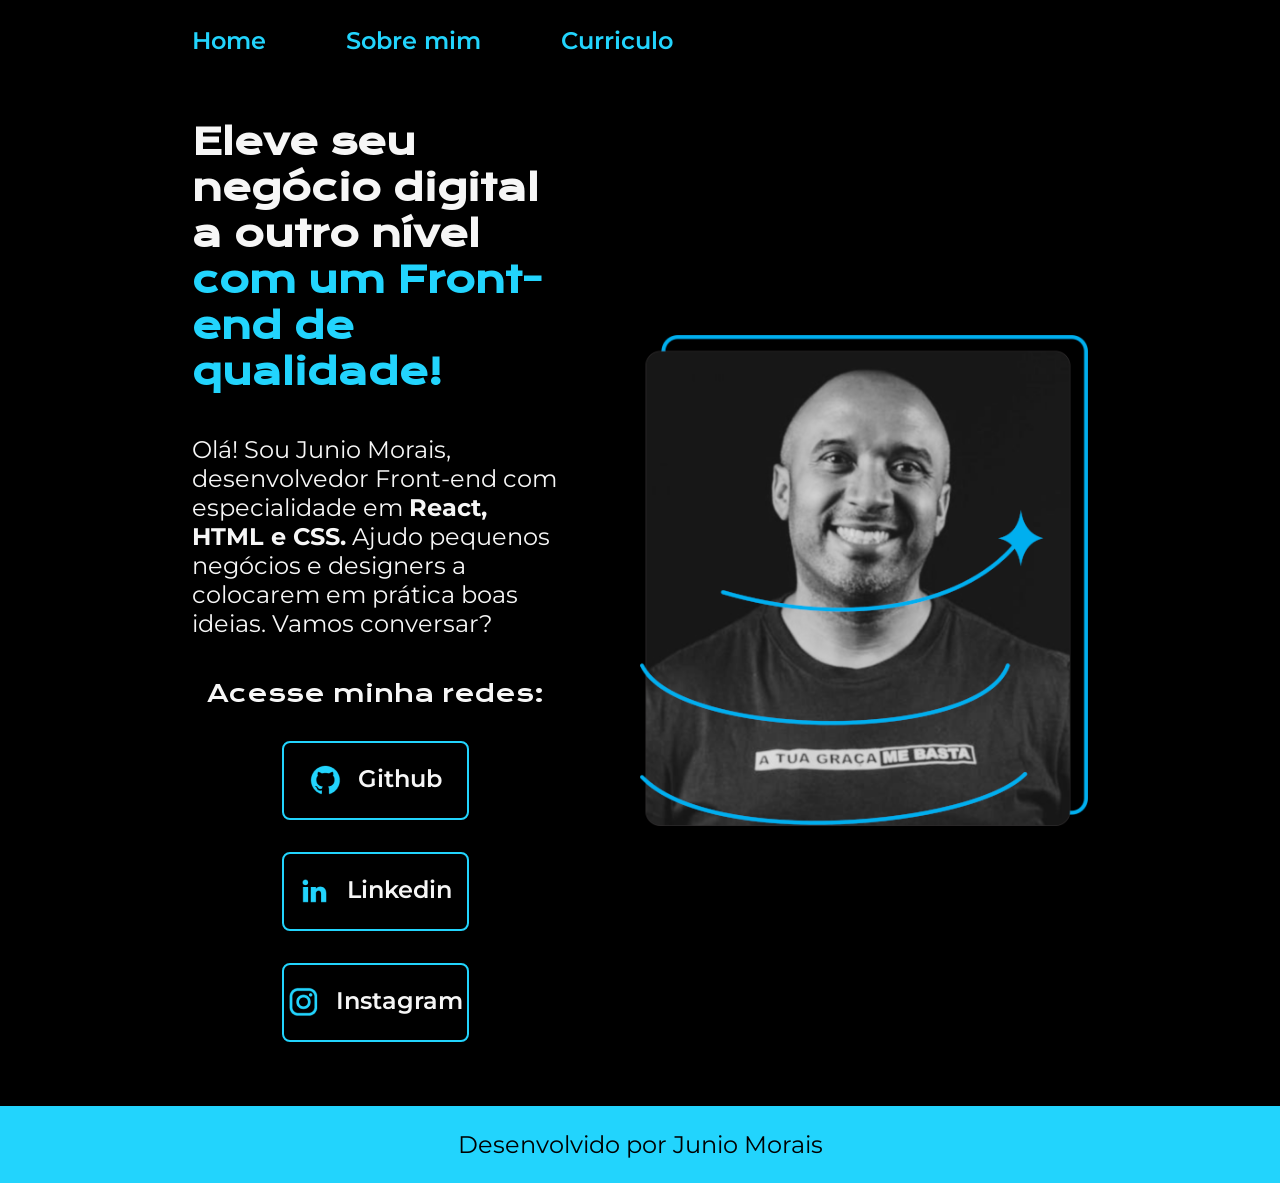
==== index.html @ e2fe4b87 "Add files via upload" ====
<!DOCTYPE html>
<html lang="pt-br">
<head>
    <meta charset="UTF-8">
    <meta name="viewport" content="width=device-width, initial-scale=1.0">
    <title>portifolio</title>
    <link rel="stylesheet" href="estilos/style.css">
</head>
<body>
    <header class="cabecalho">
        <nav class="cabecalho__menu">
            <a class="cabecalho__menu__link" href="index.html">Home</a>
            <a class="cabecalho__menu__link" href="about.html">Sobre mim</a>
            <a class="cabecalho__menu__link" href="curriculo.html">Curriculo</a>
        </nav>
    </header>
    <main class="apresentacao">
        <section class="apresentacao__conteudo">
            <h1 class="apresentacao__conteudo__titulo">Eleve seu negócio digital a outro nível <strong class="titulo-destaque">com um Front-end de qualidade!</strong></h1>
            <p class="apresentacao__conteudo__texto">Olá! Sou Junio Morais, desenvolvedor Front-end com especialidade em <strong>React, HTML e CSS.</strong> Ajudo pequenos negócios e designers a colocarem em prática boas ideias. Vamos conversar?</p>
            <div class="apresentacao__links">
                <h2 class="apresentacao__links__subtitulo">Acesse minha redes:</h2>
                <a class="apresentacao__links__navegacao" href="https://github.com/JUNIOMORAIS"> <img src="assets/github.png" alt="Github"> Github  </a>
                <a class="apresentacao__links__navegacao" href="https://www.linkedin.com/in/junio-morais/"> <img src="assets/linkedin.png" alt="Github"> Linkedin  </a>
                <a class="apresentacao__links__navegacao" href="https://www.instagram.com/juniovmorais/"> <img src="assets/instagram.png" alt="Instagram"> Instagram  </a>
            </div>
            
        </section>
        <img class="apresentacao__imagem" src="assets/imagem junio.png" alt="imagem joana">
    </main>
    <footer class="rodape"><p>Desenvolvido por Junio Morais</p></footer>
    
    
</body>
</html>
---- estilos/style.css ----
@import url('https://fonts.googleapis.com/css2?family=Krona+One&family=Montserrat:wght@100..900&display=swap');

:root {
    --cor-primaria: #000;
    --cor-secundaria:#f6f6f6;
    --cor-terciaria: #22d4fd;
    --cor-hover: #272727;

    --fonte-primaria: "Krona One", sans-serif;
    --fonte-secundaria: "Montserrat", sans-serif;
}

* {

    margin: 0;
    padding: 0;
}

body {
    /* height: 100vh; */
    box-sizing: border-box;
    background-color: var(--cor-primaria);
    color: var(--cor-secundaria);
}

.cabecalho {
    padding: 2% 0% 0% 15% ;
}

.cabecalho__menu {
    display: flex;
gap: 80px;
}

.cabecalho__menu__link {
    font-family: var(--fonte-secundaria);
    font-size: 1.5rem;
    font-weight: 600;
    color: var(--cor-terciaria);
    text-decoration: none;

}


.apresentacao {
   padding: 5% 15%;
    display: flex;
    align-items: center;
    justify-content: space-between;
    gap: 82px;

}

.apresentacao__conteudo{
    width: 50%;
    display: flex;
    flex-direction: column;
    gap: 40px;

}

.apresentacao__conteudo__titulo{
    font-size: 2.25rem;
    font-family: var(--fonte-primaria);
}

.titulo-destaque {

    color: var(--cor-terciaria);
}

.apresentacao__conteudo__texto{
    font-size: 1.5rem;
    font-weight: 400;
    font-family: var(--fonte-secundaria);

}

.apresentacao__links__subtitulo {

    font-family: var(--fonte-primaria);
    font-weight: 400;
    font-size: 1.5rem;
}

.apresentacao__links{
    display: flex;
    flex-direction: column;
    justify-content: space-between;
    align-items: center;
    gap: 32px;

}

.apresentacao__links__navegacao{
    /* background-color: #22d4fd; */
    display: flex;
    justify-content: center;
    gap: 16px;
    border: 2px solid var(--cor-terciaria);
    width: 50%;
    text-align: center;
    border-radius: 8px;
    font-size: 1.5rem;
    font-weight: 600;
    padding: 21.5px 0;
    text-decoration: none;
    color: var(--cor-secundaria);
    font-family: var(--fonte-secundaria);
}

.apresentacao__links__link:hover {

    background-color: var(--cor-hover);
}

.apresentacao__imagem {
    width: 50%;
}

.rodape {
    color: var(--cor-primaria);
    background-color: var(--cor-terciaria);
    padding: 24px;
    text-align: center;
    font-family: var(--fonte-secundaria);
    font-size: 1.5rem;
    font-weight: 400;
}

@media (max-width: 1200px){
   .cabecalho{
    padding: 10%;
   }

   .cabecalho__menu{
    justify-content: center;

   }
   
    .apresentacao{
        flex-direction: column-reverse;
        padding: 5%;
    }

    .apresentacao__conteudo{
        width: auto;
    }
}


.apresentacao__conteudo__texto a{
    text-decoration: none;
    color: var(--cor-terciaria);
}
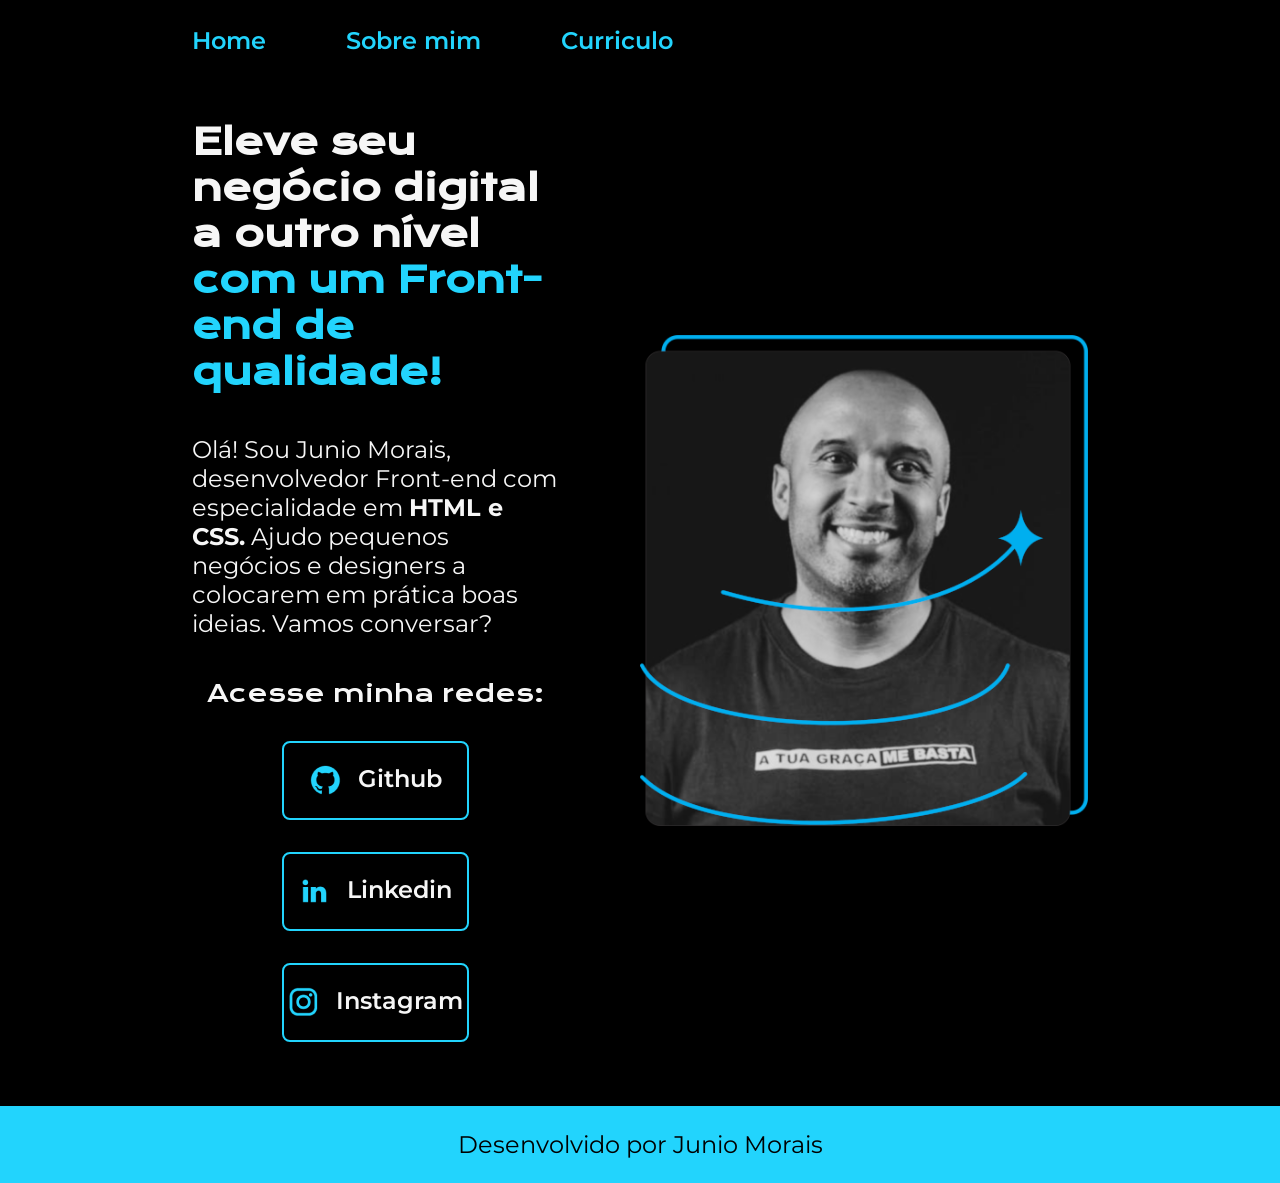
==== commit 6cb5d853: "Update index.html" ====
--- a/index.html
+++ b/index.html
@@ -17,7 +17,7 @@
     <main class="apresentacao">
         <section class="apresentacao__conteudo">
             <h1 class="apresentacao__conteudo__titulo">Eleve seu negócio digital a outro nível <strong class="titulo-destaque">com um Front-end de qualidade!</strong></h1>
-            <p class="apresentacao__conteudo__texto">Olá! Sou Junio Morais, desenvolvedor Front-end com especialidade em <strong>React, HTML e CSS.</strong> Ajudo pequenos negócios e designers a colocarem em prática boas ideias. Vamos conversar?</p>
+            <p class="apresentacao__conteudo__texto">Olá! Sou Junio Morais, desenvolvedor Front-end com especialidade em <strong> HTML e CSS.</strong> Ajudo pequenos negócios e designers a colocarem em prática boas ideias. Vamos conversar?</p>
             <div class="apresentacao__links">
                 <h2 class="apresentacao__links__subtitulo">Acesse minha redes:</h2>
                 <a class="apresentacao__links__navegacao" href="https://github.com/JUNIOMORAIS"> <img src="assets/github.png" alt="Github"> Github  </a>
@@ -32,4 +32,4 @@
     
     
 </body>
-</html>+</html>
